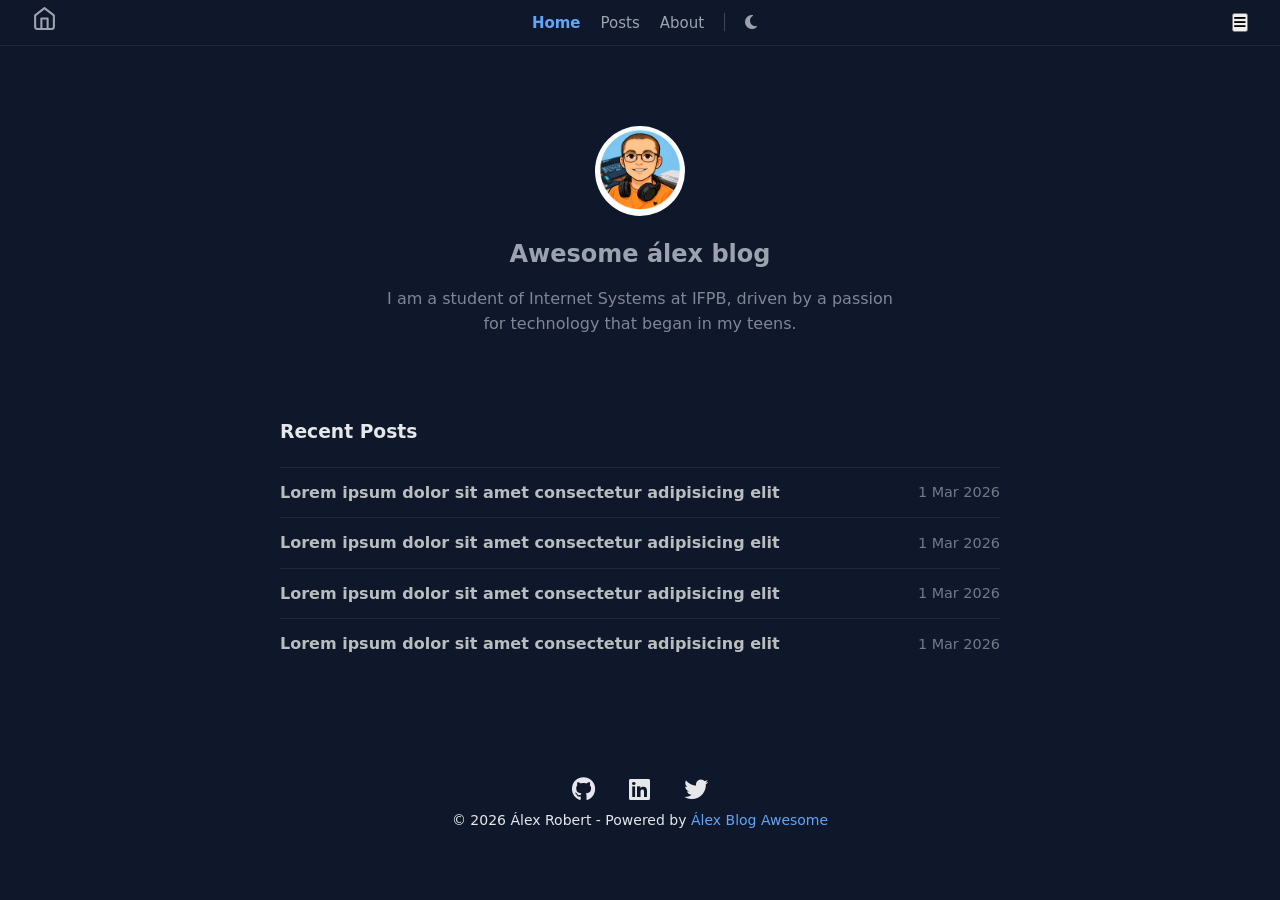
==== index.html @ 233e7c97 "fix: corrige o caminho da imagem do avatar do autor" ====
<!DOCTYPE html>
<html lang="en" data-theme="dark">
<head>
    <meta charset="UTF-8">
    <meta name="viewport" content="width=device-width, initial-scale=1.0">
    <title>Home | Awesome Álex blog</title>
    <link rel="stylesheet" href="css/style.css">
    <link rel="preconnect" href="https://fonts.googleapis.com">
    <link rel="preconnect" href="https://fonts.gstatic.com" crossorigin>
    <link rel="icon" type="image/x-icon" href="img/icon/favicon.ico">
    <link href="https://fonts.googleapis.com/css2?family=Inter:wght@400;600;700&display=swap" rel="stylesheet">
    <!-- Font Awesome -->
    <link rel="stylesheet" href="https://cdnjs.cloudflare.com/ajax/libs/font-awesome/6.5.1/css/all.min.css">
</head>
<body class="dark">
    <!-- Barra de navegação -->
    <header>
        <nav class="navbar" aria-label="Main navigation">

            <div class="nav-left">
                <a href="index.html" aria-label="Home Page">
                    <svg xmlns="http://www.w3.org/2000/svg" width="25" height="25" viewBox="0 0 24 24" fill="none" stroke="currentColor" stroke-width="2" stroke-linecap="round" stroke-linejoin="round" class="feather feather-home">
                        <title>Home</title>
                        <path d="M3 9l9-7 9 7v11a2 2 0 0 1-2 2H5a2 2 0 0 1-2-2z"></path>
                        <polyline points="9 22 9 12 15 12 15 22"></polyline>
                    </svg>
                </a>
            </div>

            <ul class="nav-menu">
                <li><a class="active" href="index.html">Home</a></li>
                <li><a href="#">Posts</a></li>
                <li><a href="#">About</a></li>
                <li class="divider"></li>
                <!-- Dark Mode -->
                <li>
                    <button id="theme-toggle" class="theme-btn" aria-label="Toggle theme">
                        <i id="theme-icon" class="fa-solid fa-moon"></i>
                    </button>
                </li>
            </ul>

            <!-- Menu Mobile -->
            <button class="mobile-menu" aria-label="Open menu">
                <i class="fas fa-bars"></i>
            </button>

        </nav>
    </header>

    <!-- Seção Principal -->
    <main>
        <!-- Autor -->
        <div class="container">
            <section class="author">
                <a href="https://www.linkedin.com/in/arobertdev/"
                target="_blank"
                rel="noopener noreferrer"
                aria-label="Linkedin de Alex">
                <img class="author-avatar" src="img/perfil_img.png" alt="Autor image">
                </a>
                <h2 class="author-name">Awesome álex blog</h2>
                <p class="author-bio">I am a student of Internet Systems at IFPB, driven by a passion for technology that began in my teens.</p>
            </section>
            <!-- Postagens -->
            <section class="posts-section" aria-labelledby="recent-posts">
                <h3 id="recent-posts" class="section-title">Recent Posts</h3>
                <article class="post-item">
                    <h4 class="post-item-title">
                        <a href="#">Lorem ipsum dolor sit amet consectetur adipisicing elit</a> <!-- Implementar seção de postagem -->
                    </h4>
                    <time datetime="2026-03-01">1 Mar 2026</time> <!-- Implementar com JS futuramente -->
                </article> 
                <article class="post-item">
                    <h4 class="post-item-title">
                        <a href="#">Lorem ipsum dolor sit amet consectetur adipisicing elit</a> <!-- Implementar seção de postagem -->
                    </h4>
                    <time datetime="2026-03-01">1 Mar 2026</time> <!-- Implementar com JS futuramente -->
                </article> 
                <article class="post-item">
                    <h4 class="post-item-title">
                        <a href="#">Lorem ipsum dolor sit amet consectetur adipisicing elit</a> <!-- Implementar seção de postagem -->
                    </h4>
                    <time datetime="2026-03-01">1 Mar 2026</time> <!-- Implementar com JS futuramente -->
                </article> 
                <article class="post-item">
                    <h4 class="post-item-title">
                        <a href="#">Lorem ipsum dolor sit amet consectetur adipisicing elit</a> <!-- Implementar seção de postagem -->
                    </h4>
                    <time datetime="2026-03-01">1 Mar 2026</time> <!-- Implementar com JS futuramente -->
                </article> 
            </section>
        </div>
    </main>

    <!-- Rodapé -->
    <footer class="footer">
        <nav class="social-icons" aria-label="Social Media">
            <ul class="social-icons-list">
                <li>
                    <a href="https://github.com/robertifpb" 
                    target="_blank"
                    rel="noopener noreferrer"
                    aria-label="GitHub from Álex Robert"
                    class="social-icon github">
                        <i class="fa-brands fa-github"></i>
                    </a>
                </li>

                <li>
                    <a href="https://www.linkedin.com/in/arobertdev/" 
                    target="_blank"
                    rel="noopener noreferrer"
                    aria-label="Linkedin from Álex Robert"
                    class="social-icon linkedin">
                        <i class="fa-brands fa-linkedin"></i>
                    </a>
                </li>

                <li>
                    <a href="/" 
                    target="_blank"
                    rel="noopener noreferrer"
                    aria-label="Twitter from Álex Robert"
                    class="social-icon twitter">
                        <i class="fa-brands fa-twitter"></i>
                    </a>
                </li>
                
            </ul>
        </nav>

        <div class="footer-copyright">
            <p>© <span class="footer-year"></span>
                Álex Robert - Powered by <a href="#">Álex Blog Awesome</a>
            </p>
        </div>
    </footer>

    <script src="js/script.js"></script>
</body>
</html>
---- css/style.css ----
/* Estilo para o Dark Mode */
:root {
    --bg-color: #ffffff;
    --text-color: #111827;
    --text-secondary: #6b7280;
    --nav-active: #2563eb;
    --icon-hover: #f3f4f6;
    --border-color: #e5e7eb;
    --link-color: #2563eb;
    --footer-link: #2563eb;
}

[data-theme="dark"] {

    --bg-color: #0f172a;
    --text-color: #e5e7eb;
    --text-secondary: #9ca3af;
    --border-color: #1f2937;
    --nav-active: #60a5fa;
    --icon-hover: #1f2937;
    --link-color: #60a5fa;
    --footer-link: #60a5fa;
}

/* RESET */

*, *::before, *::after {
    box-sizing: border-box;
    margin: 0;
    padding: 0;
}

/* BASE */

html {
    scroll-behavior: smooth;
}

body {
    line-height: 1.6;
    font-family: system-ui,"Segoe UI", Helvetica, Arial, sans-serif;
    background: var(--bg-color);
    color: var(--text-color);
    transition: background 0.3s, color 0.3s;
}

main {
    padding-top: 80px;
}

a {
    color: var(--link-color);
}

section {
    margin-bottom: 80px;
}

footer {
    margin-top: 100px;
}

/* LAYOUT */

.container{
    max-width: 900px;
    margin: 0 auto;
    padding: 0 20px;
}

.navbar {
    display: flex;
    align-items: center;
    justify-content: space-between;
    padding: 6px 32px;
    border-bottom: 1px solid var(--border-color);
}

/* COMPONENTS */

.nav-left svg {
    color: #9ca3af;
    font-size: 18px;
    cursor: pointer;
    transition: 0.3s ease;
}

.nav-left svg:hover {
    color: #0A66C2;
}

.nav-menu {
    display: flex;
    align-items: center;
    padding: 0;
    margin: 0;
    gap: 20px;
    list-style: none;
}

.nav-menu a {
    text-decoration: none;
    color: #9ca3af;
    font-size: 15px;
    transition: 0.3s ease;
}

.nav-menu a:hover {
    color: #ffffff;
}

.nav-menu a.active {
    color: var(--nav-active);
    font-weight: 600;
}

.divider {
    width: 1px;
    height: 18px;
    background: rgba(255, 255, 255, 0.2);
}

.theme-btn {
    background: none;
    border: none;
    color: #9ca3af;
    cursor: pointer;
    font-size: 16px;
}

.section-title {
    margin-bottom: 20px;
}

.author {
    display: flex;
    flex-direction: column;
    align-items: center;
    text-align: center;
    margin-bottom: 80px;
    color: var(--text-secondary);
}

.author-avatar {
    width: 90px;
    height: 90px;
    border-radius: 50%;
    object-fit: cover;
}

.author-name {
    margin-top: 12px;
}

.author-bio {
    max-width: 520px;
    margin-top: 12px;
    line-height: 1.6;
    opacity: 0.8;
}

.posts-section {
    width: 100%;
    max-width: 720px;
    margin:0 auto;
}

.post-item {
    display: flex;
    justify-content: space-between;
    align-items: center;
    padding: 12px 0;
    border-top: 1px solid #1f2937;
}

.post-item-title a {
    text-decoration: none;
    color: #babdbf;
    transition: 0.3 ease;
}

.post-item-title a:hover {
    color: #ffffff;
}

.post-item time {
    opacity: 0.7;
    font-size: 0.9rem;
    color: var(--text-secondary);
}

.social-icons {
    display: flex;
    justify-content: center;
    align-items: center;
    font-size: 1.5rem;
    gap: 0.8rem;
}

.social-icons a {
    display: flex;
    align-items: center;
    justify-content: center;
    padding: 8px;
    border-radius: 6px;
    color: var(--text-color);
    text-decoration: none;
    transition: 0.3s;
}

.social-icons a:hover {
    background: var(--icon-hover);
    transform: scale(1.1);
}

.social-icon.github:hover { background: #181717; }
.social-icon.linkedin:hover { background: #0A66C2; }
.social-icon.twitter:hover { background: #1DA1F2; }

.social-icons-list {
    list-style: none;
    display: flex;
    justify-content: center;
    gap: 18px;
}

/* FOOTER */

.footer-copyright {
    font-size: 14px;
    display: flex;
    flex-direction: row;
    justify-content: center;
    align-items: center;
}

.footer-copyright a {
    text-decoration: none;
    color: var(--footer-link);
    display: inline-block;
    transition: 0.3s;
}

.footer-copyright a:hover {
    transform: scale(1.1);
    text-decoration: underline;
}
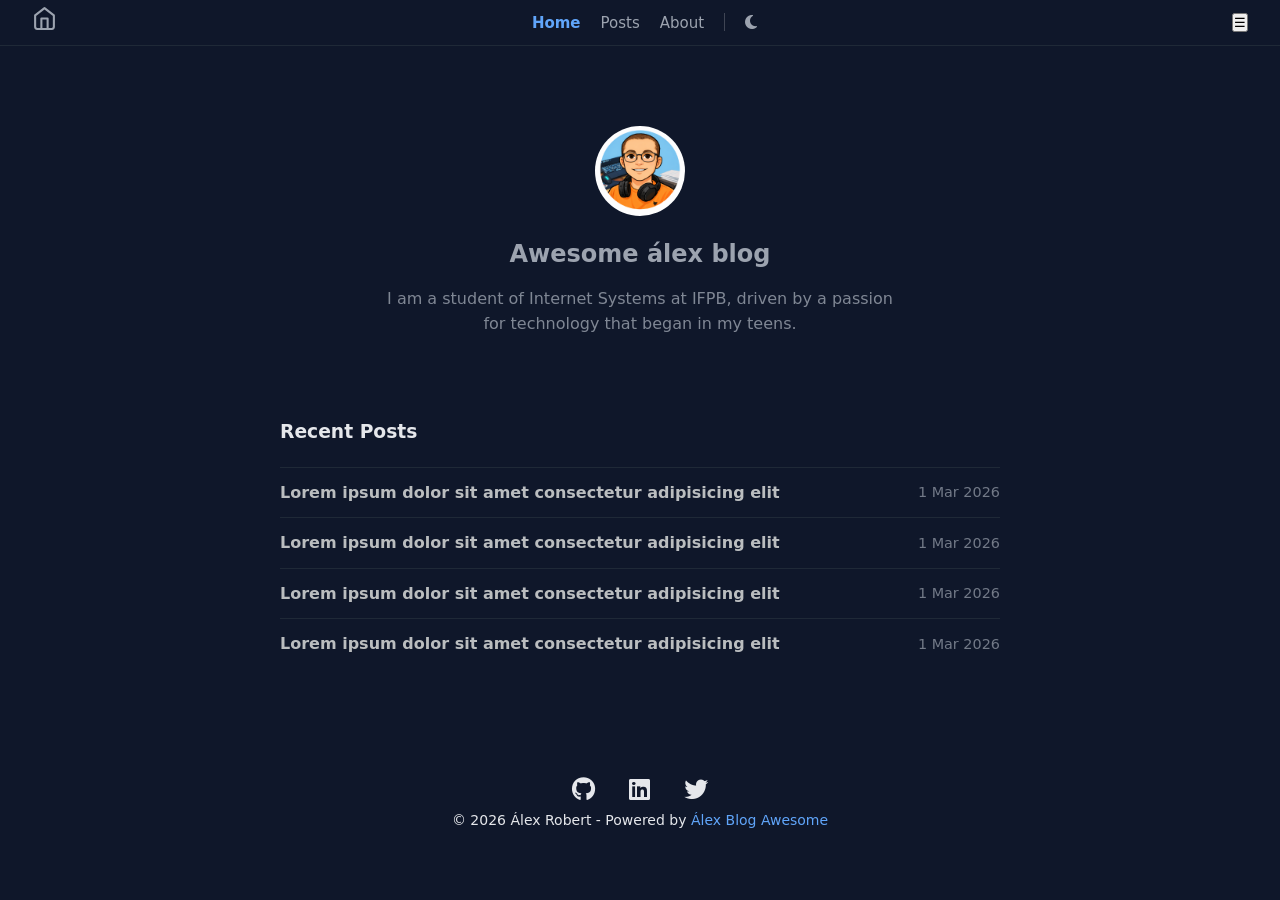
==== commit 4fc11df7: "refactor: atualiza o botão do menu mobile para melhorar a acessibilidade" ====
--- a/index.html
+++ b/index.html
@@ -41,8 +41,8 @@
             </ul>
 
             <!-- Menu Mobile -->
-            <button class="mobile-menu" aria-label="Open menu">
-                <i class="fas fa-bars"></i>
+            <button class="menu-toggle" aria-controls="nav-menu" aria-expanded="false">
+                ☰
             </button>
 
         </nav>
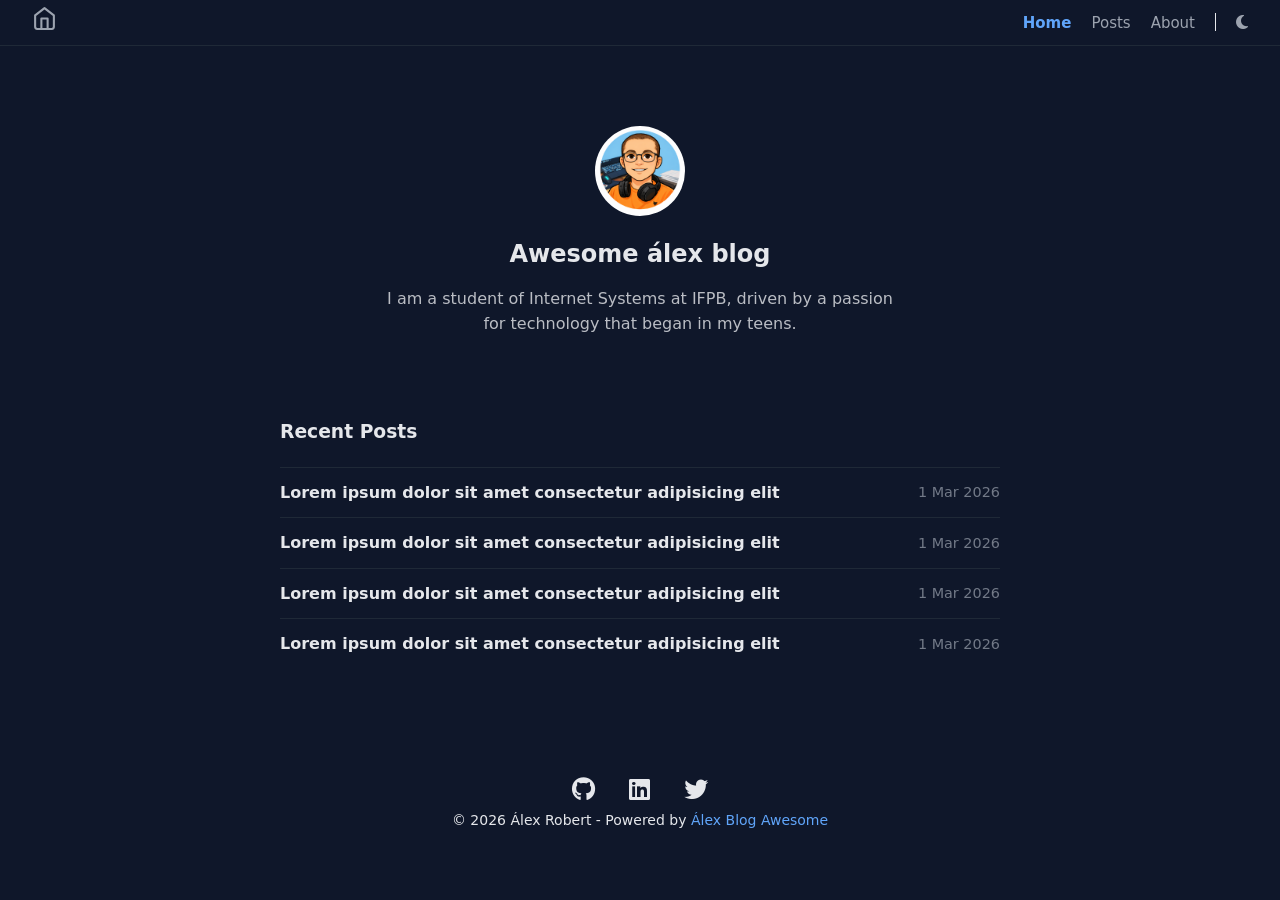
==== commit 690f2147: "refactor: adiciona identificador ao menu de navegação e melhora acessibilidade do botão do menu mobi" ====
--- a/index.html
+++ b/index.html
@@ -27,7 +27,7 @@
                 </a>
             </div>
 
-            <ul class="nav-menu">
+            <ul class="nav-menu" id="nav-menu">
                 <li><a class="active" href="index.html">Home</a></li>
                 <li><a href="#">Posts</a></li>
                 <li><a href="#">About</a></li>
@@ -41,7 +41,11 @@
             </ul>
 
             <!-- Menu Mobile -->
-            <button class="menu-toggle" aria-controls="nav-menu" aria-expanded="false">
+            <button 
+                class="menu-toggle"
+                aria-controls="nav-menu"
+                aria-expanded="false"
+                aria-label="Abrir menu">
                 ☰
             </button>
 
--- a/css/style.css
+++ b/css/style.css
@@ -1,12 +1,14 @@
 /* Estilo para o Dark Mode */
 :root {
     --bg-color: #ffffff;
-    --text-color: #111827;
+    --text-color: #0f172a;
     --text-secondary: #6b7280;
+    --divider-color: #e5e7eb;
     --nav-active: #2563eb;
     --icon-hover: #f3f4f6;
     --border-color: #e5e7eb;
     --link-color: #2563eb;
+    --github-hover: rgba(24,23,23,0.1);
     --footer-link: #2563eb;
 }
 
@@ -52,6 +54,11 @@
     color: var(--link-color);
 }
 
+img {
+    max-width: 100%;
+    height: auto;
+}
+
 section {
     margin-bottom: 80px;
 }
@@ -62,10 +69,11 @@
 
 /* LAYOUT */
 
-.container{
+.container {
     max-width: 900px;
     margin: 0 auto;
     padding: 0 20px;
+    width: 100%;
 }
 
 .navbar {
@@ -79,14 +87,14 @@
 /* COMPONENTS */
 
 .nav-left svg {
-    color: #9ca3af;
+    color: var(--text-secondary);
     font-size: 18px;
     cursor: pointer;
     transition: 0.3s ease;
 }
 
 .nav-left svg:hover {
-    color: #0A66C2;
+    color: var(--link-color);
 }
 
 .nav-menu {
@@ -100,13 +108,13 @@
 
 .nav-menu a {
     text-decoration: none;
-    color: #9ca3af;
+    color: var(--text-secondary);
     font-size: 15px;
     transition: 0.3s ease;
 }
 
 .nav-menu a:hover {
-    color: #ffffff;
+    color: var(--link-color);
 }
 
 .nav-menu a.active {
@@ -117,15 +125,28 @@
 .divider {
     width: 1px;
     height: 18px;
-    background: rgba(255, 255, 255, 0.2);
+    background: var(--divider-color);
 }
 
 .theme-btn {
     background: none;
     border: none;
-    color: #9ca3af;
+    color: var(--text-secondary);
     cursor: pointer;
     font-size: 16px;
+}
+
+.menu-toggle {
+    display: none;
+    font-size: 20px;
+    background: none;
+    border: none;
+    cursor: pointer;
+    color: var(--text-color);
+}
+
+.mobile-toggle:active {
+    opacity: 0.7;
 }
 
 .section-title {
@@ -146,10 +167,17 @@
     height: 90px;
     border-radius: 50%;
     object-fit: cover;
+    transition: 0.3s;
+}
+
+.author-avatar:hover {
+    transform: scale(1.1);
+    text-decoration: underline;
 }
 
 .author-name {
     margin-top: 12px;
+    color: var(--text-color);
 }
 
 .author-bio {
@@ -157,6 +185,7 @@
     margin-top: 12px;
     line-height: 1.6;
     opacity: 0.8;
+    color: var(--text-color);
 }
 
 .posts-section {
@@ -170,17 +199,17 @@
     justify-content: space-between;
     align-items: center;
     padding: 12px 0;
-    border-top: 1px solid #1f2937;
+    border-top: 1px solid var(--border-color);
 }
 
 .post-item-title a {
     text-decoration: none;
-    color: #babdbf;
+    color: var(--text-color);
     transition: 0.3 ease;
 }
 
 .post-item-title a:hover {
-    color: #ffffff;
+    color: var(--link-color);
 }
 
 .post-item time {
@@ -213,7 +242,9 @@
     transform: scale(1.1);
 }
 
-.social-icon.github:hover { background: #181717; }
+.social-icon.github:hover {
+    background: var(--github-hover);
+}
 .social-icon.linkedin:hover { background: #0A66C2; }
 .social-icon.twitter:hover { background: #1DA1F2; }
 
@@ -244,4 +275,61 @@
 .footer-copyright a:hover {
     transform: scale(1.1);
     text-decoration: underline;
-}+}
+
+/* MOBILE FIRST - RESPONSIVIDADE */
+
+@media (max-width: 768px) {
+
+    .navbar {
+        padding: 10px 20px;
+    }
+
+    .menu-toggle {
+        display: block;
+    }
+
+    .nav-menu {
+        position: absolute;
+        top: 60px;
+        right: 20px;
+        background: var(--bg-color);
+        border: 1px solid var(--border-color);
+        flex-direction: column;
+        padding: 10px 16px;
+        gap: 10px;
+        display: none;
+    }
+
+    .nav-menu.active {
+        display: flex;
+    }
+
+    .divider {
+        display: none;
+    }
+    
+    .author {
+        margin-bottom: 50px;
+    }
+
+    .author-avatar {
+        width: 70px;
+        height: 70px;
+    }
+
+    .post-item {
+        flex-direction: column;
+        align-items: flex-start;
+        gap: 4px;
+    }
+
+    .footer-copyright {
+        flex-direction: column;
+        gap: 6px;
+        text-align: center;
+    }
+}
+
+
+
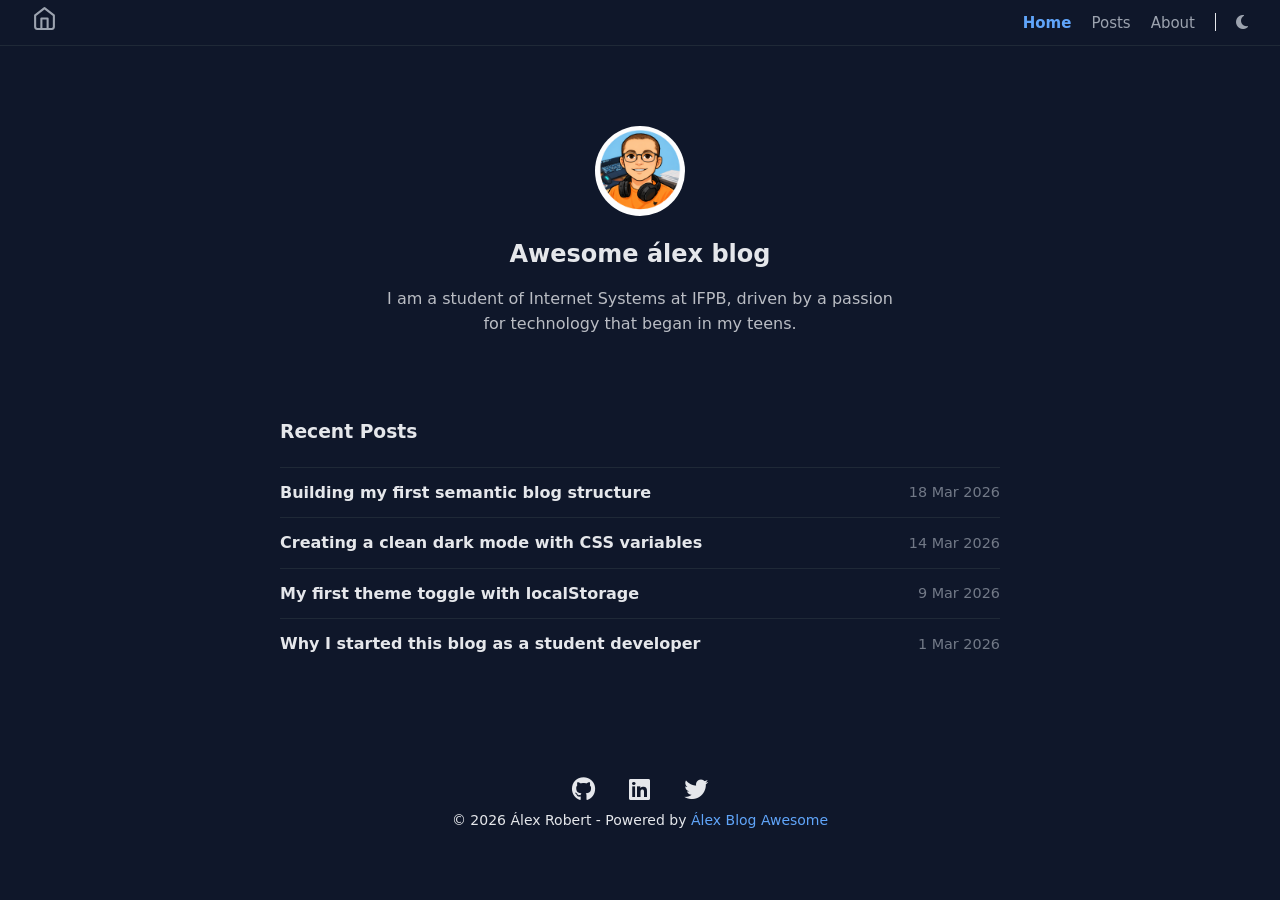
==== commit 9029ba3a: "feat: atualiza links de navegação e conteúdo da seção de postagens" ====
--- a/index.html
+++ b/index.html
@@ -29,8 +29,8 @@
 
             <ul class="nav-menu" id="nav-menu">
                 <li><a class="active" href="index.html">Home</a></li>
-                <li><a href="#">Posts</a></li>
-                <li><a href="#">About</a></li>
+                <li><a href="posts.html">Posts</a></li>
+                <li><a href="about.html">About</a></li>
                 <li class="divider"></li>
                 <!-- Dark Mode -->
                 <li>
@@ -71,27 +71,27 @@
                 <h3 id="recent-posts" class="section-title">Recent Posts</h3>
                 <article class="post-item">
                     <h4 class="post-item-title">
-                        <a href="#">Lorem ipsum dolor sit amet consectetur adipisicing elit</a> <!-- Implementar seção de postagem -->
+                        <a href="#">Building my first semantic blog structure</a>
                     </h4>
-                    <time datetime="2026-03-01">1 Mar 2026</time> <!-- Implementar com JS futuramente -->
+                    <time datetime="2026-03-18">18 Mar 2026</time>
                 </article> 
                 <article class="post-item">
                     <h4 class="post-item-title">
-                        <a href="#">Lorem ipsum dolor sit amet consectetur adipisicing elit</a> <!-- Implementar seção de postagem -->
+                        <a href="#">Creating a clean dark mode with CSS variables</a>
                     </h4>
-                    <time datetime="2026-03-01">1 Mar 2026</time> <!-- Implementar com JS futuramente -->
+                    <time datetime="2026-03-14">14 Mar 2026</time>
                 </article> 
                 <article class="post-item">
                     <h4 class="post-item-title">
-                        <a href="#">Lorem ipsum dolor sit amet consectetur adipisicing elit</a> <!-- Implementar seção de postagem -->
+                        <a href="#">My first theme toggle with localStorage</a>
                     </h4>
-                    <time datetime="2026-03-01">1 Mar 2026</time> <!-- Implementar com JS futuramente -->
+                    <time datetime="2026-03-09">9 Mar 2026</time>
                 </article> 
                 <article class="post-item">
                     <h4 class="post-item-title">
-                        <a href="#">Lorem ipsum dolor sit amet consectetur adipisicing elit</a> <!-- Implementar seção de postagem -->
+                        <a href="#">Why I started this blog as a student developer</a>
                     </h4>
-                    <time datetime="2026-03-01">1 Mar 2026</time> <!-- Implementar com JS futuramente -->
+                    <time datetime="2026-03-01">1 Mar 2026</time>
                 </article> 
             </section>
         </div>
@@ -122,7 +122,7 @@
                 </li>
 
                 <li>
-                    <a href="/" 
+                    <a href="https://x.com/Alexrobertjr" 
                     target="_blank"
                     rel="noopener noreferrer"
                     aria-label="Twitter from Álex Robert"
@@ -143,4 +143,4 @@
 
     <script src="js/script.js"></script>
 </body>
-</html>+</html>
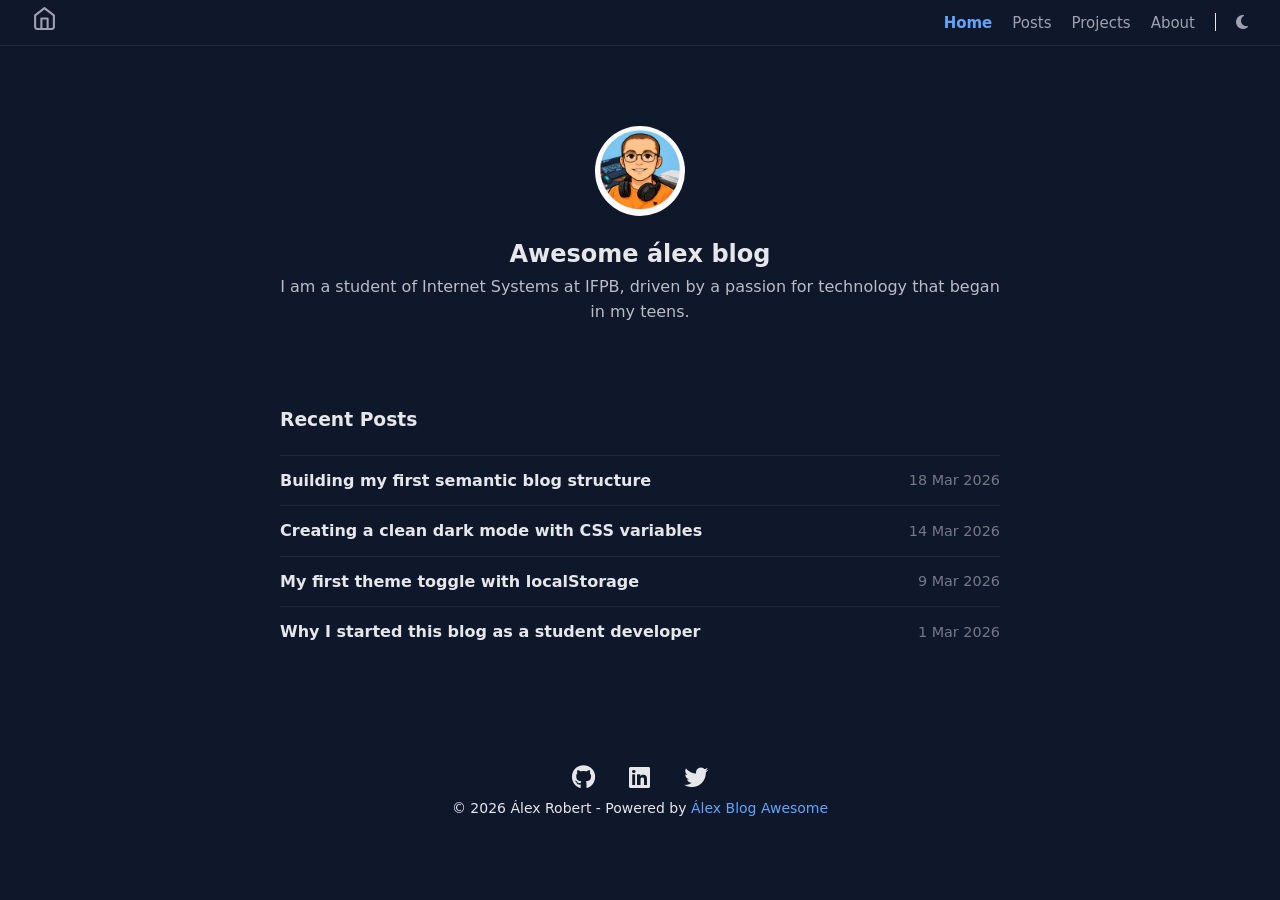
==== commit 81169534: "feat: ajuste na navbar com inclusão da página projects" ====
--- a/index.html
+++ b/index.html
@@ -30,6 +30,7 @@
             <ul class="nav-menu" id="nav-menu">
                 <li><a class="active" href="index.html">Home</a></li>
                 <li><a href="posts.html">Posts</a></li>
+                <li><a href="projects.html">Projects</a></li>
                 <li><a href="about.html">About</a></li>
                 <li class="divider"></li>
                 <!-- Dark Mode -->
@@ -66,6 +67,7 @@
                 <h2 class="author-name">Awesome álex blog</h2>
                 <p class="author-bio">I am a student of Internet Systems at IFPB, driven by a passion for technology that began in my teens.</p>
             </section>
+
             <!-- Postagens -->
             <section class="posts-section" aria-labelledby="recent-posts">
                 <h3 id="recent-posts" class="section-title">Recent Posts</h3>
--- a/css/style.css
+++ b/css/style.css
@@ -3,6 +3,7 @@
     --bg-color: #ffffff;
     --text-color: #0f172a;
     --text-secondary: #6b7280;
+    --card-hover-bg: #e2e8f0;
     --divider-color: #e5e7eb;
     --nav-active: #2563eb;
     --icon-hover: #f3f4f6;
@@ -17,6 +18,7 @@
     --bg-color: #0f172a;
     --text-color: #e5e7eb;
     --text-secondary: #9ca3af;
+    --card-hover-bg: #334155;
     --border-color: #1f2937;
     --nav-active: #60a5fa;
     --icon-hover: #1f2937;
@@ -181,12 +183,158 @@
 }
 
 .author-bio {
-    max-width: 520px;
-    margin-top: 12px;
+    max-width: 720px;
+    margin: 0 auto;
     line-height: 1.6;
     opacity: 0.8;
     color: var(--text-color);
 }
+
+.about-hero {
+    gap: 6px;
+}
+
+.about-eyebrow {
+    font-size: 0.9rem;
+    letter-spacing: 0.12em;
+    text-transform: uppercase;
+    color: var(--text-secondary);
+}
+
+.about-content {
+    width: 100%;
+    max-width: 720px;
+    margin: 0 auto;
+    display: grid;
+    gap: 24px;
+}
+
+.about-card {
+    padding: 28px;
+    border: 1px solid var(--border-color);
+    border-radius: 18px;
+    background: color-mix(in srgb, var(--bg-color) 92%, var(--text-color) 8%);
+    transition: background 0.3s ease, transform 0.3s ease, border-color 0.3s ease;
+}
+
+.about-card:hover {
+    background: var(--card-hover-bg);
+    transform: translateY(-4px);
+    border-color: var(--card-hover-bg);
+}
+
+.about-card p {
+    margin-top: 12px;
+}
+
+.posts-hero {
+    gap: 6px;
+}
+
+.posts-overview {
+    width: 100%;
+    max-width: 720px;
+    margin: 0 auto 32px;
+    display: grid;
+    grid-template-columns: repeat(2, minmax(0, 1fr));
+    gap: 20px;
+}
+
+.overview-card {
+    min-height: 100%;
+}
+
+.overview-label {
+    display: inline-block;
+    font-size: 0.82rem;
+    text-transform: uppercase;
+    letter-spacing: 0.08em;
+    color: var(--text-secondary);
+}
+
+.overview-value {
+    display: block;
+    margin-top: 8px;
+    font-size: 1.5rem;
+    color: var(--text-color);
+}
+
+.posts-archive {
+    width: 100%;
+    max-width: 720px;
+    margin: 0 auto;
+    display: grid;
+    gap: 18px;
+}
+
+.archive-header p {
+    margin-top: -8px;
+    margin-bottom: 8px;
+    color: var(--text-secondary);
+}
+
+.post-card {
+    padding: 24px 28px;
+    border: 1px solid var(--border-color);
+    border-radius: 18px;
+    background: color-mix(in srgb, var(--bg-color) 92%, var(--text-color) 8%);
+    transition: background 0.3s ease, transform 0.3s ease, border-color 0.3s ease;
+}
+
+.post-card-meta {
+    display: flex;
+    align-items: center;
+    justify-content: space-between;
+    gap: 12px;
+    margin-bottom: 12px;
+    color: var(--text-secondary);
+    font-size: 0.9rem;
+}
+
+.post-tag {
+    padding: 4px 10px;
+    border-radius: 999px;
+    border: 1px solid var(--border-color);
+    color: var(--text-color);
+    font-size: 0.78rem;
+    font-weight: 600;
+}
+
+.post-card:hover {
+    background: var(--card-hover-bg);
+    transform: translateY(-4px);
+    border-color: var(--card-hover-bg);
+}
+
+.post-card-title {
+    margin-bottom: 10px;
+    font-size: 1.2rem;
+}
+
+.post-card-title a {
+    color: var(--text-color);
+    text-decoration: none;
+    transition: color 0.3s ease;
+}
+
+.post-card-title a:hover {
+    color: var(--link-color);
+}
+
+.post-card-excerpt {
+    color: var(--text-secondary);
+}
+
+.about-list {
+    padding-left: 20px;
+    color: var(--text-color);
+}
+
+.about-list li {
+    margin-top: 10px;
+}
+
+
 
 .posts-section {
     width: 100%;
@@ -318,6 +466,23 @@
         height: 70px;
     }
 
+    .about-card {
+        padding: 22px 18px;
+    }
+
+    .posts-overview {
+        grid-template-columns: 1fr;
+    }
+
+    .post-card {
+        padding: 20px 18px;
+    }
+
+    .post-card-meta {
+        flex-direction: column;
+        align-items: flex-start;
+    }
+
     .post-item {
         flex-direction: column;
         align-items: flex-start;
@@ -330,6 +495,3 @@
         text-align: center;
     }
 }
-
-
-
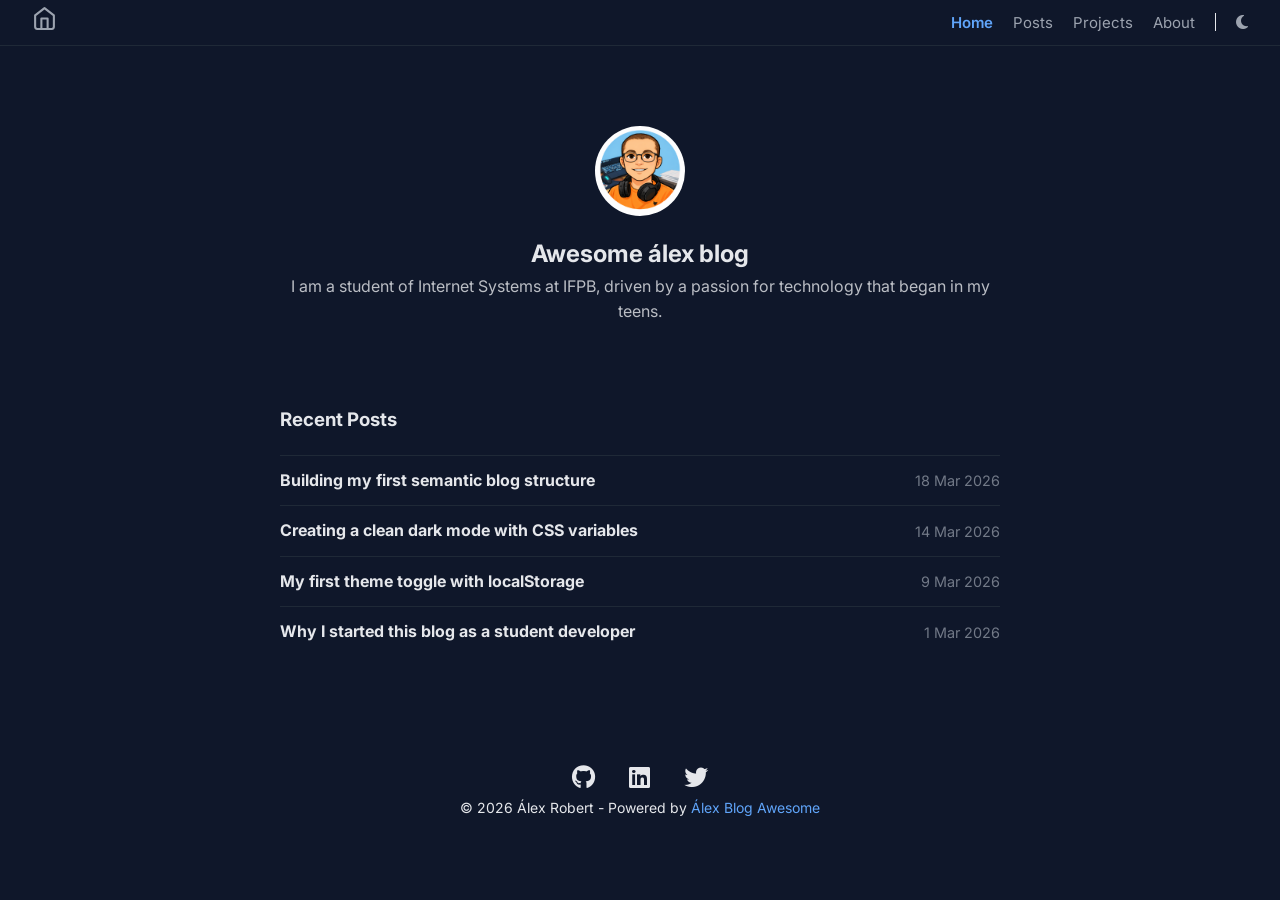
==== commit aad3c18f: "feat(navegação): vincular cards  e postagens recentes às páginas de artigos" ====
--- a/index.html
+++ b/index.html
@@ -73,25 +73,25 @@
                 <h3 id="recent-posts" class="section-title">Recent Posts</h3>
                 <article class="post-item">
                     <h4 class="post-item-title">
-                        <a href="#">Building my first semantic blog structure</a>
+                        <a href="post-semantic-blog-structure.html">Building my first semantic blog structure</a>
                     </h4>
                     <time datetime="2026-03-18">18 Mar 2026</time>
                 </article> 
                 <article class="post-item">
                     <h4 class="post-item-title">
-                        <a href="#">Creating a clean dark mode with CSS variables</a>
+                        <a href="post-dark-mode-css-variables.html">Creating a clean dark mode with CSS variables</a>
                     </h4>
                     <time datetime="2026-03-14">14 Mar 2026</time>
                 </article> 
                 <article class="post-item">
                     <h4 class="post-item-title">
-                        <a href="#">My first theme toggle with localStorage</a>
+                        <a href="post-theme-toggle-localstorage.html">My first theme toggle with localStorage</a>
                     </h4>
                     <time datetime="2026-03-09">9 Mar 2026</time>
                 </article> 
                 <article class="post-item">
                     <h4 class="post-item-title">
-                        <a href="#">Why I started this blog as a student developer</a>
+                        <a href="post-why-i-started-this-blog.html">Why I started this blog as a student developer</a>
                     </h4>
                     <time datetime="2026-03-01">1 Mar 2026</time>
                 </article> 
--- a/css/style.css
+++ b/css/style.css
@@ -11,6 +11,9 @@
     --link-color: #2563eb;
     --github-hover: rgba(24,23,23,0.1);
     --footer-link: #2563eb;
+    --card-surface: color-mix(in srgb, var(--bg-color) 92%, var(--text-color) 8%);
+    --shadow-color: rgba(15, 23, 42, 0.08);
+    --project-glow: rgba(37, 99, 235, 0.18);
 }
 
 [data-theme="dark"] {
@@ -24,6 +27,8 @@
     --icon-hover: #1f2937;
     --link-color: #60a5fa;
     --footer-link: #60a5fa;
+    --shadow-color: rgba(2, 6, 23, 0.35);
+    --project-glow: rgba(96, 165, 250, 0.18);
 }
 
 /* RESET */
@@ -42,7 +47,7 @@
 
 body {
     line-height: 1.6;
-    font-family: system-ui,"Segoe UI", Helvetica, Arial, sans-serif;
+    font-family: "Inter", "Segoe UI", Helvetica, Arial, sans-serif;
     background: var(--bg-color);
     color: var(--text-color);
     transition: background 0.3s, color 0.3s;
@@ -213,7 +218,7 @@
     padding: 28px;
     border: 1px solid var(--border-color);
     border-radius: 18px;
-    background: color-mix(in srgb, var(--bg-color) 92%, var(--text-color) 8%);
+    background: var(--card-surface);
     transition: background 0.3s ease, transform 0.3s ease, border-color 0.3s ease;
 }
 
@@ -259,6 +264,341 @@
     color: var(--text-color);
 }
 
+.skills-section {
+    width: 100%;
+    max-width: 720px;
+    margin: 0 auto 48px;
+}
+
+.skills-grid {
+    display: grid;
+    grid-template-columns: repeat(2, minmax(0, 1fr));
+    gap: 20px;
+}
+
+.skill-card {
+    padding: 24px;
+    border: 1px solid var(--border-color);
+    border-radius: 20px;
+    background: var(--card-surface);
+    box-shadow: 0 14px 36px var(--shadow-color);
+    transition: transform 0.3s ease, border-color 0.3s ease, box-shadow 0.3s ease;
+}
+
+.skill-card:hover {
+    transform: translateY(-6px);
+    border-color: color-mix(in srgb, var(--link-color) 45%, var(--border-color) 55%);
+    box-shadow: 0 20px 44px var(--shadow-color);
+}
+
+.skill-header {
+    display: flex;
+    align-items: center;
+    justify-content: space-between;
+    gap: 12px;
+    margin-bottom: 14px;
+}
+
+.skill-header h4 {
+    display: flex;
+    align-items: center;
+    gap: 10px;
+    font-size: 1rem;
+    color: var(--text-color);
+}
+
+.skill-header span {
+    font-size: 0.92rem;
+    font-weight: 700;
+    color: var(--link-color);
+}
+
+.skill-icon {
+    font-size: 1.2rem;
+}
+
+.html-icon {
+    color: #e34f26;
+}
+
+.css-icon {
+    color: #1572b6;
+}
+
+.js-icon {
+    color: #f7df1e;
+}
+
+.git-icon {
+    color: #f05032;
+}
+
+.python-icon {
+    color: #3776ab;
+}
+
+.progress-track {
+    width: 100%;
+    height: 12px;
+    margin-bottom: 14px;
+    border-radius: 999px;
+    overflow: hidden;
+    background: color-mix(in srgb, var(--text-secondary) 20%, var(--bg-color) 80%);
+}
+
+.progress-fill {
+    display: block;
+    height: 100%;
+    border-radius: inherit;
+    background: linear-gradient(90deg, var(--link-color), color-mix(in srgb, var(--link-color) 40%, #ffffff 60%));
+}
+
+.progress-html {
+    width: 85%;
+}
+
+.progress-css {
+    width: 80%;
+}
+
+.progress-js {
+    width: 65%;
+}
+
+.progress-git {
+    width: 70%;
+}
+
+.progress-python {
+    width: 60%;
+}
+
+.skill-card p {
+    color: var(--text-secondary);
+}
+
+.projects-hero {
+    gap: 8px;
+}
+
+.projects-overview {
+    width: 100%;
+    max-width: 720px;
+    margin: 0 auto 32px;
+    display: grid;
+    grid-template-columns: repeat(2, minmax(0, 1fr));
+    gap: 20px;
+}
+
+.projects-grid {
+    width: 100%;
+    max-width: 960px;
+    margin: 0 auto;
+    display: grid;
+    gap: 24px;
+}
+
+.project-card {
+    display: grid;
+    grid-template-columns: minmax(220px, 280px) minmax(0, 1fr);
+    gap: 0;
+    border: 1px solid var(--border-color);
+    border-radius: 24px;
+    overflow: hidden;
+    background: var(--card-surface);
+    box-shadow: 0 18px 48px var(--shadow-color);
+    transition: transform 0.35s ease, border-color 0.35s ease, box-shadow 0.35s ease;
+}
+
+.project-card:hover {
+    transform: translateY(-8px);
+    border-color: var(--link-color);
+    box-shadow: 0 24px 60px var(--shadow-color);
+}
+
+.featured-project {
+    position: relative;
+}
+
+.featured-project::after {
+    content: "";
+    position: absolute;
+    inset: auto 24px -18px 24px;
+    height: 36px;
+    background: var(--project-glow);
+    filter: blur(24px);
+    z-index: -1;
+}
+
+.project-visual {
+    position: relative;
+    min-height: 100%;
+    padding: 28px;
+    display: flex;
+    flex-direction: column;
+    justify-content: flex-end;
+    gap: 14px;
+    color: #f8fafc;
+    background: linear-gradient(160deg, #1d4ed8 0%, #0f172a 100%);
+    overflow: hidden;
+}
+
+.project-visual::before,
+.project-visual::after {
+    content: "";
+    position: absolute;
+    border-radius: 999px;
+    opacity: 0.35;
+}
+
+.project-visual::before {
+    width: 180px;
+    height: 180px;
+    top: -52px;
+    right: -44px;
+    background: rgba(255, 255, 255, 0.18);
+}
+
+.project-visual::after {
+    width: 140px;
+    height: 140px;
+    bottom: -46px;
+    left: -30px;
+    background: rgba(148, 163, 184, 0.22);
+}
+
+.project-visual strong,
+.project-visual p,
+.project-badge,
+.project-window {
+    position: relative;
+    z-index: 1;
+}
+
+.project-visual-blog {
+    background: linear-gradient(160deg, #1d4ed8 0%, #0f172a 100%);
+}
+
+.project-visual-dashboard {
+    background: linear-gradient(160deg, #0f766e 0%, #0f172a 100%);
+}
+
+.project-visual-landing {
+    background: linear-gradient(160deg, #b45309 0%, #7c2d12 100%);
+}
+
+.project-badge {
+    align-self: flex-start;
+    padding: 6px 12px;
+    border-radius: 999px;
+    background: rgba(255, 255, 255, 0.14);
+    border: 1px solid rgba(255, 255, 255, 0.2);
+    font-size: 0.78rem;
+    font-weight: 700;
+    letter-spacing: 0.04em;
+    text-transform: uppercase;
+}
+
+.project-window {
+    display: flex;
+    gap: 8px;
+    margin-top: auto;
+}
+
+.project-window span {
+    width: 11px;
+    height: 11px;
+    border-radius: 50%;
+    background: rgba(255, 255, 255, 0.9);
+}
+
+.project-visual p {
+    max-width: 24ch;
+    color: rgba(248, 250, 252, 0.85);
+}
+
+.project-content {
+    padding: 28px;
+    display: grid;
+    gap: 18px;
+}
+
+.project-meta {
+    display: flex;
+    align-items: center;
+    justify-content: space-between;
+    gap: 12px;
+    flex-wrap: wrap;
+}
+
+.project-status {
+    color: var(--text-secondary);
+    font-size: 0.92rem;
+}
+
+.project-title {
+    font-size: 1.35rem;
+    line-height: 1.3;
+}
+
+.project-description {
+    color: var(--text-secondary);
+}
+
+.project-highlights {
+    padding-left: 20px;
+    color: var(--text-color);
+}
+
+.project-highlights li + li {
+    margin-top: 8px;
+}
+
+.project-tech {
+    display: flex;
+    flex-wrap: wrap;
+    gap: 10px;
+}
+
+.project-tech span {
+    display: inline-flex;
+    align-items: center;
+    gap: 8px;
+    padding: 7px 12px;
+    border-radius: 999px;
+    background: color-mix(in srgb, var(--link-color) 12%, var(--bg-color) 88%);
+    color: var(--text-color);
+    font-size: 0.86rem;
+    font-weight: 600;
+}
+
+.project-tech i {
+    font-size: 0.95rem;
+}
+
+.project-links {
+    display: flex;
+    flex-wrap: wrap;
+    gap: 12px;
+}
+
+.project-links a {
+    text-decoration: none;
+    padding: 11px 16px;
+    border-radius: 12px;
+    border: 1px solid var(--border-color);
+    color: var(--text-color);
+    font-weight: 600;
+    transition: transform 0.3s ease, border-color 0.3s ease, color 0.3s ease, background 0.3s ease;
+}
+
+.project-links a:hover {
+    transform: translateY(-2px);
+    color: var(--link-color);
+    border-color: var(--link-color);
+    background: color-mix(in srgb, var(--link-color) 10%, var(--bg-color) 90%);
+}
+
 .posts-archive {
     width: 100%;
     max-width: 720px;
@@ -277,7 +617,7 @@
     padding: 24px 28px;
     border: 1px solid var(--border-color);
     border-radius: 18px;
-    background: color-mix(in srgb, var(--bg-color) 92%, var(--text-color) 8%);
+    background: var(--card-surface);
     transition: background 0.3s ease, transform 0.3s ease, border-color 0.3s ease;
 }
 
@@ -333,8 +673,6 @@
 .about-list li {
     margin-top: 10px;
 }
-
-
 
 .posts-section {
     width: 100%;
@@ -474,6 +812,26 @@
         grid-template-columns: 1fr;
     }
 
+    .skills-grid {
+        grid-template-columns: 1fr;
+    }
+
+    .projects-overview {
+        grid-template-columns: 1fr;
+    }
+
+    .project-card {
+        grid-template-columns: 1fr;
+    }
+
+    .project-visual {
+        min-height: 240px;
+    }
+
+    .project-content {
+        padding: 22px 18px;
+    }
+
     .post-card {
         padding: 20px 18px;
     }
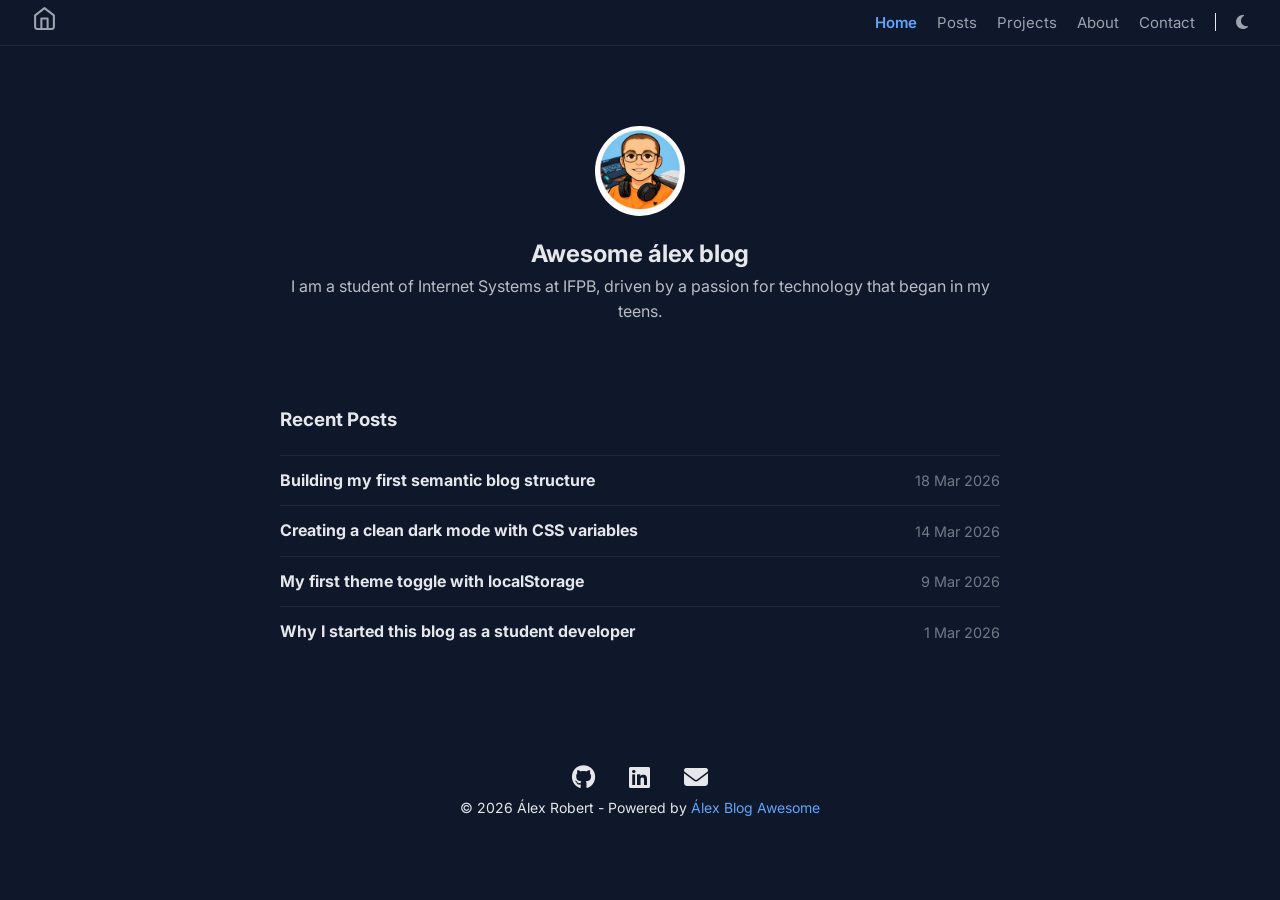
==== commit dcb64d03: "feat: adiciona link para a página de contato em about, index e projects" ====
--- a/index.html
+++ b/index.html
@@ -29,9 +29,10 @@
 
             <ul class="nav-menu" id="nav-menu">
                 <li><a class="active" href="index.html">Home</a></li>
-                <li><a href="posts.html">Posts</a></li>
+                <li><a href="posts/">Posts</a></li>
                 <li><a href="projects.html">Projects</a></li>
                 <li><a href="about.html">About</a></li>
+                <li><a href="contact.html">Contact</a></li>
                 <li class="divider"></li>
                 <!-- Dark Mode -->
                 <li>
@@ -73,25 +74,25 @@
                 <h3 id="recent-posts" class="section-title">Recent Posts</h3>
                 <article class="post-item">
                     <h4 class="post-item-title">
-                        <a href="post-semantic-blog-structure.html">Building my first semantic blog structure</a>
+                        <a href="posts/post-semantic-blog-structure.html">Building my first semantic blog structure</a>
                     </h4>
                     <time datetime="2026-03-18">18 Mar 2026</time>
                 </article> 
                 <article class="post-item">
                     <h4 class="post-item-title">
-                        <a href="post-dark-mode-css-variables.html">Creating a clean dark mode with CSS variables</a>
+                        <a href="posts/post-dark-mode-css-variables.html">Creating a clean dark mode with CSS variables</a>
                     </h4>
                     <time datetime="2026-03-14">14 Mar 2026</time>
                 </article> 
                 <article class="post-item">
                     <h4 class="post-item-title">
-                        <a href="post-theme-toggle-localstorage.html">My first theme toggle with localStorage</a>
+                        <a href="posts/post-theme-toggle-localstorage.html">My first theme toggle with localStorage</a>
                     </h4>
                     <time datetime="2026-03-09">9 Mar 2026</time>
                 </article> 
                 <article class="post-item">
                     <h4 class="post-item-title">
-                        <a href="post-why-i-started-this-blog.html">Why I started this blog as a student developer</a>
+                        <a href="posts/post-why-i-started-this-blog.html">Why I started this blog as a student developer</a>
                     </h4>
                     <time datetime="2026-03-01">1 Mar 2026</time>
                 </article> 
@@ -124,12 +125,10 @@
                 </li>
 
                 <li>
-                    <a href="https://x.com/Alexrobertjr" 
-                    target="_blank"
-                    rel="noopener noreferrer"
-                    aria-label="Twitter from Álex Robert"
-                    class="social-icon twitter">
-                        <i class="fa-brands fa-twitter"></i>
+                    <a href="mailto:alexrobert.dev@hotmail.com"
+                    aria-label="Email from Álex Robert"
+                    class="social-icon email">
+                        <i class="fa-solid fa-envelope"></i>
                     </a>
                 </li>
                 
--- a/css/style.css
+++ b/css/style.css
@@ -152,10 +152,6 @@
     color: var(--text-color);
 }
 
-.mobile-toggle:active {
-    opacity: 0.7;
-}
-
 .section-title {
     margin-bottom: 20px;
 }
@@ -262,6 +258,82 @@
     margin-top: 8px;
     font-size: 1.5rem;
     color: var(--text-color);
+}
+
+.timeline-section {
+    width: 100%;
+    max-width: 760px;
+    margin: 0 auto 56px;
+}
+
+.timeline {
+    position: relative;
+    display: grid;
+    gap: 24px;
+    padding-left: 28px;
+}
+
+.timeline::before {
+    content: "";
+    position: absolute;
+    top: 8px;
+    bottom: 8px;
+    left: 8px;
+    width: 2px;
+    background: linear-gradient(180deg, var(--link-color), color-mix(in srgb, var(--link-color) 10%, var(--border-color) 90%));
+}
+
+.timeline-item {
+    position: relative;
+    display: grid;
+    grid-template-columns: 16px minmax(0, 1fr);
+    gap: 20px;
+    align-items: start;
+}
+
+.timeline-marker {
+    width: 16px;
+    height: 16px;
+    margin-top: 12px;
+    border-radius: 50%;
+    background: var(--bg-color);
+    border: 4px solid var(--link-color);
+    box-shadow: 0 0 0 6px color-mix(in srgb, var(--link-color) 14%, transparent);
+}
+
+.timeline-card {
+    padding: 24px 26px;
+    border: 1px solid var(--border-color);
+    border-radius: 20px;
+    background: var(--card-surface);
+    box-shadow: 0 16px 40px var(--shadow-color);
+    transition: transform 0.3s ease, border-color 0.3s ease, box-shadow 0.3s ease;
+}
+
+.timeline-card:hover {
+    transform: translateY(-4px);
+    border-color: color-mix(in srgb, var(--link-color) 45%, var(--border-color) 55%);
+    box-shadow: 0 20px 44px var(--shadow-color);
+}
+
+.timeline-period {
+    display: inline-block;
+    margin-bottom: 8px;
+    font-size: 0.8rem;
+    font-weight: 700;
+    letter-spacing: 0.08em;
+    text-transform: uppercase;
+    color: var(--link-color);
+}
+
+.timeline-card h3 {
+    font-size: 1.12rem;
+    color: var(--text-color);
+}
+
+.timeline-card p {
+    margin-top: 10px;
+    color: var(--text-secondary);
 }
 
 .skills-section {
@@ -388,6 +460,141 @@
     display: grid;
     grid-template-columns: repeat(2, minmax(0, 1fr));
     gap: 20px;
+}
+
+.contact-hero {
+    gap: 8px;
+}
+
+.contact-overview {
+    width: 100%;
+    max-width: 720px;
+    margin: 0 auto 32px;
+    display: grid;
+    grid-template-columns: repeat(2, minmax(0, 1fr));
+    gap: 20px;
+}
+
+.contact-grid {
+    width: 100%;
+    max-width: 960px;
+    margin: 0 auto 48px;
+}
+
+.contact-cards {
+    display: grid;
+    grid-template-columns: repeat(3, minmax(0, 1fr));
+    gap: 20px;
+}
+
+.contact-card {
+    padding: 26px;
+    border: 1px solid var(--border-color);
+    border-radius: 22px;
+    background: var(--card-surface);
+    box-shadow: 0 16px 40px var(--shadow-color);
+    transition: transform 0.3s ease, border-color 0.3s ease, box-shadow 0.3s ease;
+}
+
+.contact-card:hover {
+    transform: translateY(-6px);
+    border-color: color-mix(in srgb, var(--link-color) 45%, var(--border-color) 55%);
+    box-shadow: 0 20px 44px var(--shadow-color);
+}
+
+.contact-card-icon {
+    width: 52px;
+    height: 52px;
+    margin-bottom: 18px;
+    display: inline-flex;
+    align-items: center;
+    justify-content: center;
+    border-radius: 16px;
+    background: color-mix(in srgb, var(--link-color) 14%, var(--bg-color) 86%);
+    color: var(--link-color);
+    font-size: 1.3rem;
+}
+
+.contact-label {
+    display: inline-block;
+    margin-bottom: 10px;
+    font-size: 0.78rem;
+    font-weight: 700;
+    letter-spacing: 0.08em;
+    text-transform: uppercase;
+    color: var(--text-secondary);
+}
+
+.contact-card h3 {
+    color: var(--text-color);
+}
+
+.contact-card p {
+    margin: 12px 0 18px;
+    color: var(--text-secondary);
+}
+
+.resume-section {
+    width: 100%;
+    max-width: 720px;
+    margin: 0 auto;
+}
+
+.resume-card {
+    padding: 30px;
+    border: 1px solid var(--border-color);
+    border-radius: 24px;
+    background: linear-gradient(145deg, var(--card-surface) 0%, color-mix(in srgb, var(--card-surface) 78%, var(--link-color) 22%) 100%);
+    box-shadow: 0 20px 48px var(--shadow-color);
+    display: grid;
+    grid-template-columns: minmax(0, 1.4fr) minmax(220px, 1fr);
+    gap: 24px;
+    align-items: center;
+}
+
+.resume-copy h3 {
+    margin-top: 10px;
+    font-size: 1.4rem;
+    color: var(--text-color);
+}
+
+.resume-copy p {
+    margin-top: 12px;
+    color: var(--text-secondary);
+}
+
+.resume-actions {
+    display: grid;
+    gap: 14px;
+    justify-items: start;
+}
+
+.resume-download-btn {
+    display: inline-flex;
+    align-items: center;
+    gap: 10px;
+    padding: 14px 18px;
+    border-radius: 14px;
+    background: var(--link-color);
+    color: #f8fafc;
+    text-decoration: none;
+    font-weight: 700;
+    transition: transform 0.3s ease, box-shadow 0.3s ease, filter 0.3s ease;
+}
+
+.resume-download-btn:hover {
+    transform: translateY(-2px);
+    filter: brightness(1.05);
+    box-shadow: 0 14px 28px color-mix(in srgb, var(--link-color) 28%, transparent);
+}
+
+.resume-hint {
+    color: var(--text-secondary);
+    font-size: 0.92rem;
+}
+
+.about-actions {
+    margin-top: 18px;
 }
 
 .projects-grid {
@@ -665,6 +872,102 @@
     color: var(--text-secondary);
 }
 
+.post-page {
+    width: 100%;
+    max-width: 760px;
+    margin: 0 auto;
+}
+
+.post-article {
+    display: grid;
+    gap: 28px;
+}
+
+.post-article-header {
+    text-align: left;
+    align-items: flex-start;
+    margin-bottom: 0;
+}
+
+.post-article-meta {
+    display: flex;
+    align-items: center;
+    gap: 12px;
+    flex-wrap: wrap;
+    color: var(--text-secondary);
+    font-size: 0.95rem;
+}
+
+.post-article-title {
+    font-size: clamp(2rem, 4vw, 3rem);
+    line-height: 1.15;
+    color: var(--text-color);
+}
+
+.post-article-lead {
+    font-size: 1.05rem;
+    color: var(--text-secondary);
+    max-width: 62ch;
+}
+
+.post-content {
+    padding: 32px;
+    border: 1px solid var(--border-color);
+    border-radius: 24px;
+    background: var(--card-surface);
+    box-shadow: 0 18px 48px var(--shadow-color);
+}
+
+.post-content p + p,
+.post-content p + h2,
+.post-content ul + h2,
+.post-content h2 + p,
+.post-content h2 + ul,
+.post-content ul + p {
+    margin-top: 18px;
+}
+
+.post-content h2 {
+    font-size: 1.3rem;
+    color: var(--text-color);
+}
+
+.post-content p,
+.post-content li {
+    color: var(--text-secondary);
+}
+
+.post-content ul {
+    padding-left: 20px;
+}
+
+.post-content li + li {
+    margin-top: 8px;
+}
+
+.post-navigation {
+    display: flex;
+    flex-wrap: wrap;
+    gap: 14px;
+}
+
+.post-navigation a {
+    text-decoration: none;
+    padding: 12px 16px;
+    border-radius: 14px;
+    border: 1px solid var(--border-color);
+    color: var(--text-color);
+    font-weight: 600;
+    transition: transform 0.3s ease, border-color 0.3s ease, color 0.3s ease, background 0.3s ease;
+}
+
+.post-navigation a:hover {
+    transform: translateY(-2px);
+    color: var(--link-color);
+    border-color: var(--link-color);
+    background: color-mix(in srgb, var(--link-color) 10%, var(--bg-color) 90%);
+}
+
 .about-list {
     padding-left: 20px;
     color: var(--text-color);
@@ -691,7 +994,7 @@
 .post-item-title a {
     text-decoration: none;
     color: var(--text-color);
-    transition: 0.3 ease;
+    transition: 0.3s ease;
 }
 
 .post-item-title a:hover {
@@ -732,7 +1035,7 @@
     background: var(--github-hover);
 }
 .social-icon.linkedin:hover { background: #0A66C2; }
-.social-icon.twitter:hover { background: #1DA1F2; }
+.social-icon.email:hover { background: #ea4335; }
 
 .social-icons-list {
     list-style: none;
@@ -761,6 +1064,18 @@
 .footer-copyright a:hover {
     transform: scale(1.1);
     text-decoration: underline;
+}
+
+/* Foco visível para navegação por teclado */
+.nav-menu a:focus,
+.theme-btn:focus,
+.menu-toggle:focus,
+.social-icon:focus,
+.post-card-title a:focus,
+.project-links a:focus,
+.resume-download-btn:focus {
+    outline: 2px solid var(--link-color);
+    outline-offset: 2px;
 }
 
 /* MOBILE FIRST - RESPONSIVIDADE */
@@ -812,6 +1127,24 @@
         grid-template-columns: 1fr;
     }
 
+    .timeline {
+        padding-left: 22px;
+    }
+
+    .timeline-item {
+        grid-template-columns: 14px minmax(0, 1fr);
+        gap: 16px;
+    }
+
+    .timeline-marker {
+        width: 14px;
+        height: 14px;
+    }
+
+    .timeline-card {
+        padding: 20px 18px;
+    }
+
     .skills-grid {
         grid-template-columns: 1fr;
     }
@@ -820,6 +1153,14 @@
         grid-template-columns: 1fr;
     }
 
+    .contact-overview {
+        grid-template-columns: 1fr;
+    }
+
+    .contact-cards {
+        grid-template-columns: 1fr;
+    }
+
     .project-card {
         grid-template-columns: 1fr;
     }
@@ -832,8 +1173,17 @@
         padding: 22px 18px;
     }
 
+    .resume-card {
+        grid-template-columns: 1fr;
+        padding: 24px 18px;
+    }
+
     .post-card {
         padding: 20px 18px;
+    }
+
+    .post-content {
+        padding: 24px 18px;
     }
 
     .post-card-meta {
